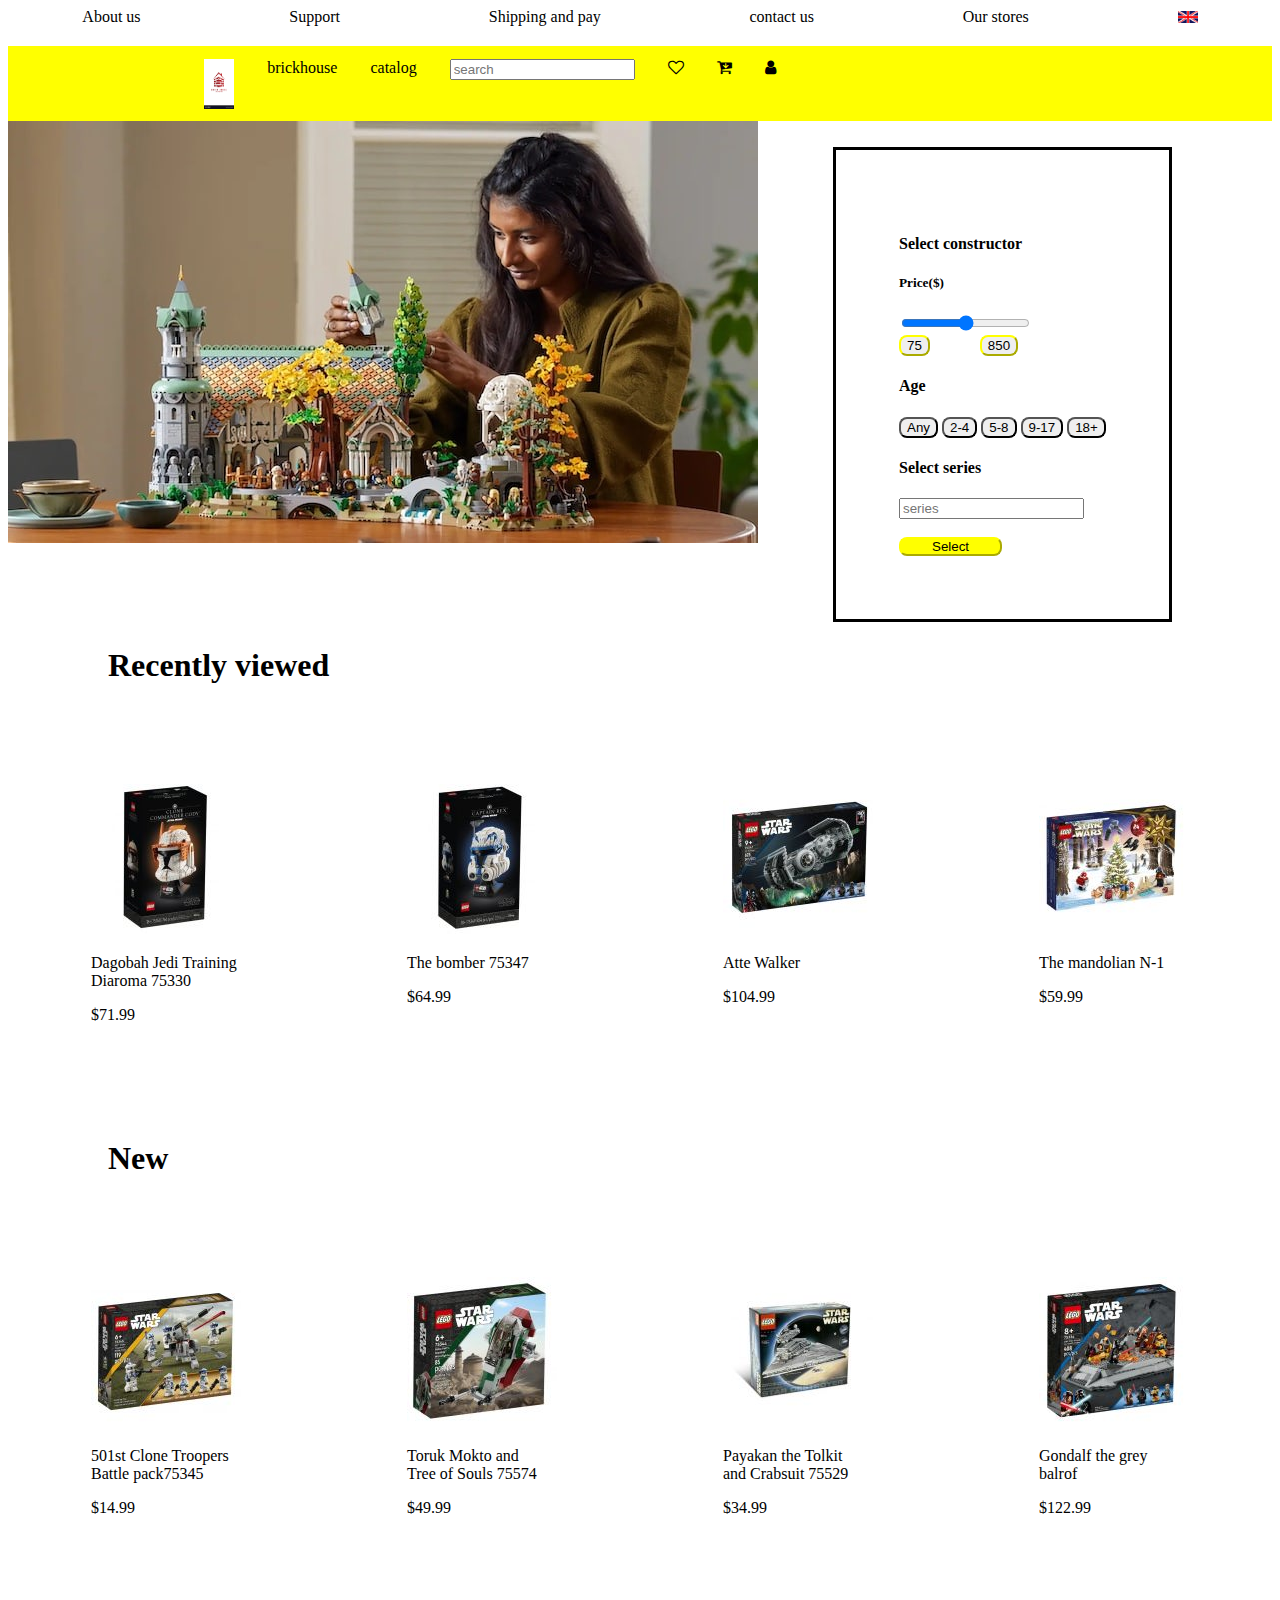
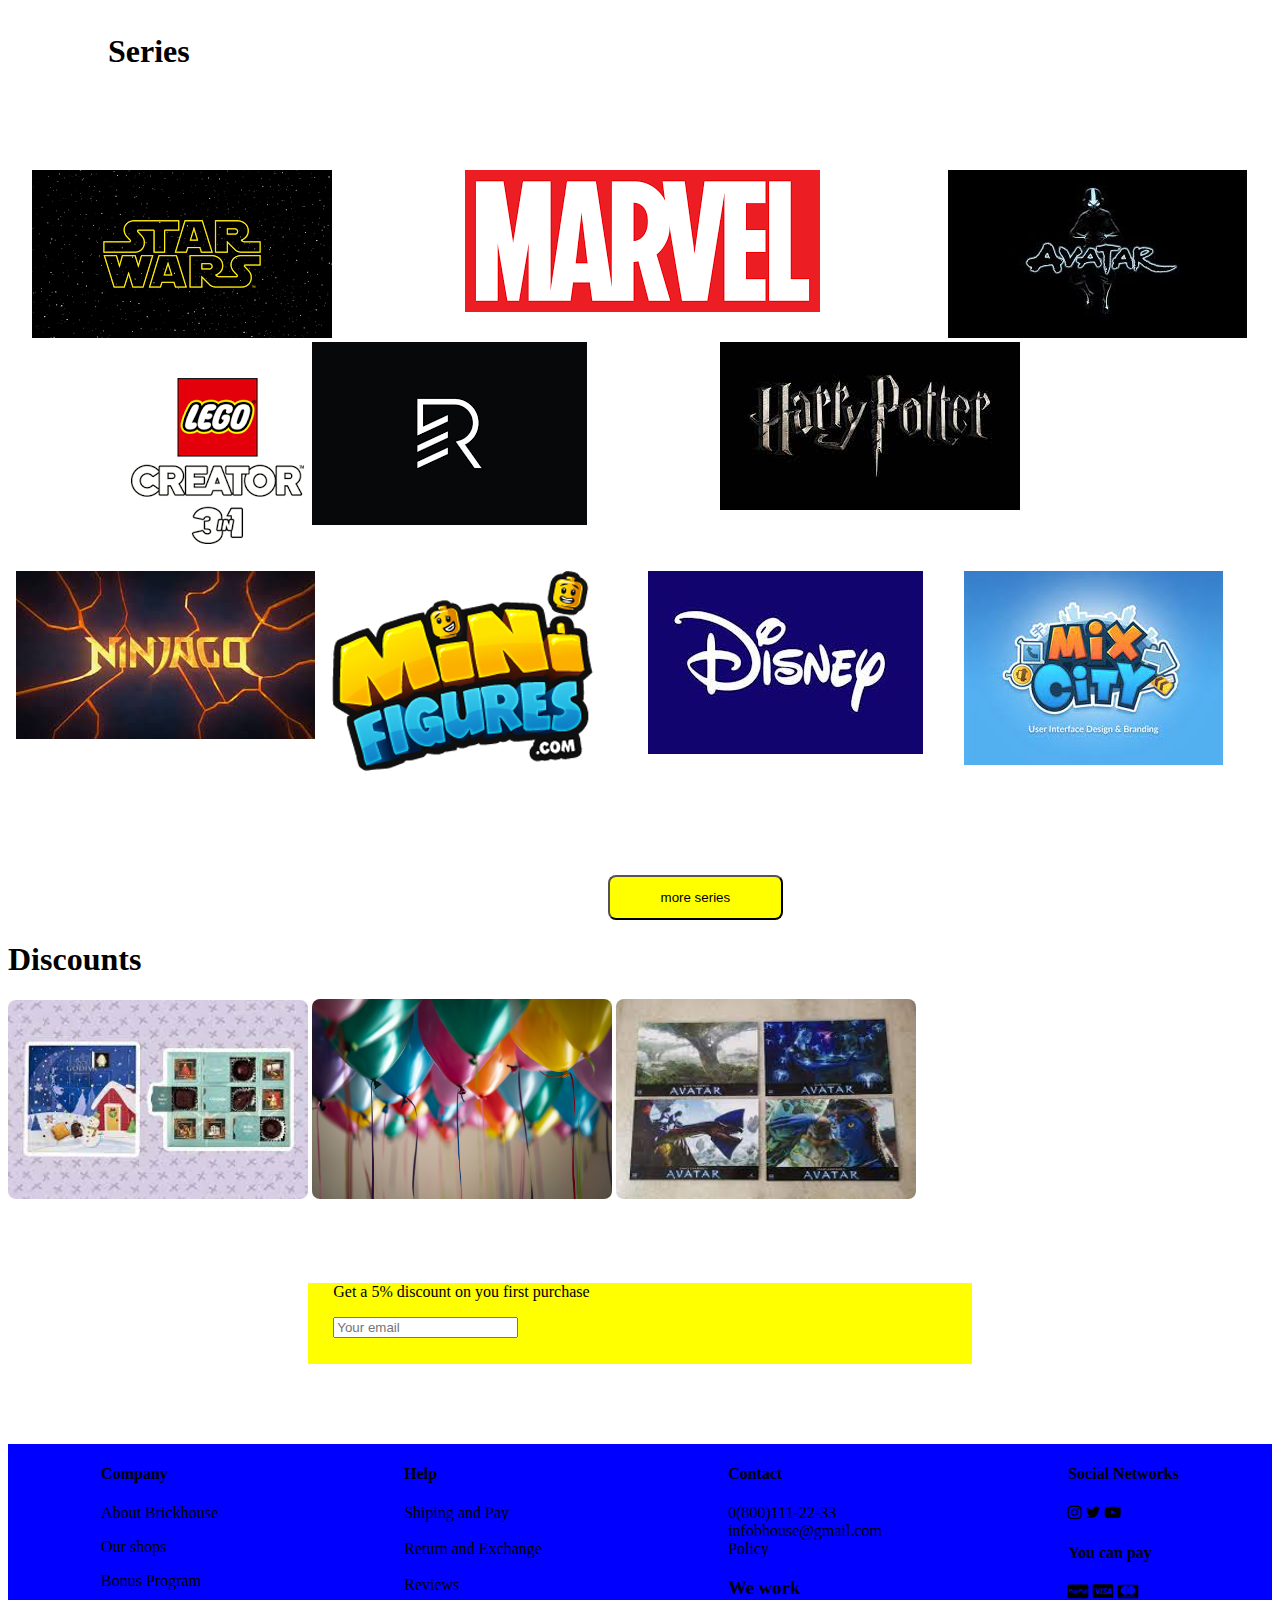
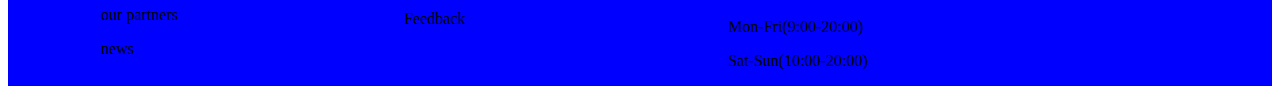
==== index.html @ 67de5d33 "first commit" ====
<!DOCTYPE html>
<html lang="en">
<head>
    <meta charset="UTF-8">
    <meta http-equiv="X-UA-Compatible" content="IE=edge">
    <meta name="viewport" content="width=device-width, initial-scale=1.0">
    <title>Document</title>
    <link rel="stylesheet" href="style.css">
    <link rel="stylesheet" href="https://cdnjs.cloudflare.com/ajax/libs/font-awesome/4.7.0/css/font-awesome.min.css">
</head>
<body>
   
   
<div class="top">
    <a>About us</a>
    <a>Support</a>
    <a>Shipping and pay</a>
    <a>contact us</a>
    <a>Our stores</a>
    <img id = "im1"src="images/uk.png" alt="">
</div>
<div class="sec">
   
   <img id="no" src="images/brick.png" alt="">
    <a>brickhouse</a>
    <a><label>catalog</label></a>
   <a><input type = "search" placeholder ="search"></a>
    <a id="l1"><i class="fa fa-heart-o" aria-hidden="true"></i></a>
    <a id="l2"><i class="fa fa-cart-arrow-down" aria-hidden="true"></i></a>
    <a id ="l3"><i class="fa fa-user" aria-hidden="true"></i></a>

</div>


<div>
    <img src="images/set1.jpg" alt="">
</div>
   
</div>
<div class="right">
<div><h4>Select constructor</h4>
<h5>Price($)</h5>
<input type="range">
<br>
<button id="c">75</button><button id="b">850</button>
<h4>Age</h4>
<button id="e1">Any</button>
<button id="e2">2-4</button>
<button id="e3">5-8</button>
<button id="e4">9-17</button>
<button id="e5">18+</button>
<h4>Select series</h4>
<input type = "search" placeholder="series">
<br>
<br>
<button id="but">Select</button>

</div>
</div>
<h1 id="h11">Recently viewed</h1>

<div class="new4">
<div>
    <img src="images/set2.jpg" alt="">
    <p>Dagobah Jedi Training<br>Diaroma 75330</p>
    <p>$71.99</p>
</div>
<div>
    <img src="images/set3.jpg" alt="">
    <p>The bomber 75347</p>
    <p>$64.99</p>
</div>
<div>
    <img src="images/set4.jpg" alt="">
    <p>Atte Walker</p>
    <p>$104.99</p>
</div>
<div>
    <img src="images/set5.jpg" alt="">
    <p>The mandolian N-1</p>
    <p>$59.99</p>
</div>
</div>
<h1 id="h12">New</h1>
<div class="new5">
<div>
    <img src="images/set6.jpg" alt="">
    <p>501st Clone Troopers<br>Battle pack75345</p>
    <p>$14.99</p>

</div>
<div>
    <img src="images/set7.jpg" alt="">
    <p>Toruk Mokto and<br> Tree of Souls 75574</p>
    <p>$49.99</p>
</div>
    <div>
        <img src="images/set8.jpg" alt="">
        <p>Payakan the Tolkit <br>and Crabsuit 75529</p>
        <p>$34.99</p>
    </div>
    <div>
        <img src="images/set9.jpg" alt="">
        <p>Gondalf the grey <br>balrof</p>
        <p>$122.99</p>
    </div>
</div>

    <h1 id="h13">Series</h1>
    <div class="new6">
    <div class="new1">
    <div class="im1"><img src="images/starwars.png" alt=""></div>
    <div class="im2"><img src="images/marvel.png" alt=""></div>
    <div class="im3"><img src="images/avatar.jpeg" alt=""></div>
</div>
</div>
<div>
   <div class="new2"> <div><img src="images/creator.png" alt=""></div>
   <div class="im5"><img src="images/harrypotter.jpeg" alt=""></div>
    <div class="im4"><img src="images/ideas.png" alt=""></div>
    
</div>
</div>
 <div class="new3">
    <div class="im6"><img src="images/ninago.jpeg" alt=""></div>
    <div class="im7"><img src="images/minifigures.png" alt=""></div>
    <div class="im8"><img src="images/disnep.jpeg" alt=""></div>
    <div class="im9"><img src="images/city.jpeg" alt=""></div>

     
   </div>
   <button id="bu2">more series</button> 
    <div class="on"><h1>Discounts</h1></div>
    <img id="bb1"src="images/advent.jpeg" alt="">
    <img id="bb2"src="images/bd.jpg" alt="">
    <img id="bb3"src="images/avatar2.jpeg" alt="">
    <div class="news"><p>Get a 5% discount on you first purchase</p>
        <input type = "search" placeholder="Your email">
    </div>
    <div class="alr">
    <div>
        <h4>Company</h4>
        <p>About Brickhouse</p>
        <p>Our shops</p>
        <p>Bonus Program</p>
        <p>our partners</p>
        <p>news</p>

     </div >
     <div>
        <h4>Help</h4>
        <p>Shiping and Pay<br><br>Return and Exchange<br><br>Reviews</p>
        <p>Feedback</p>
    </div>

    <div>
        <h4>Contact</h4>
        <p>0(800)111-22-33<br>infobhouse@gmail.com<br>Policy</p>
        <h3>We work</h3>
        <p>Mon-Fri(9:00-20:00)</p>
        <p>Sat-Sun(10:00-20:00)</p>
         </div>

    <div >
        <h4>Social Networks</h4>
        <i class="fa fa-instagram" aria-hidden="true"></i>
        <i class="fa fa-twitter" aria-hidden="true"></i>
        <i class="fa fa-youtube-play" aria-hidden="true"></i>
        <h4>You can pay</h4>
        <i class="fa fa-cc-paypal" aria-hidden="true"></i>
        <i class="fa fa-cc-visa" aria-hidden="true"></i>
        <i class="fa fa-cc-mastercard" aria-hidden="true"></i>

        
    </div>
</div>

   
</body>
</html>
---- style.css ----
@media (min-width: 600px) and (max-width: 768px) {
    body {
      
    }
  }
.top{
    display: flex;
    align-items: center;
    justify-content: space-around;
}
.sec{
    display: flex;
    justify-content: space-evenly;
    background-color: yellow;
    padding:1% 5% ;
    height: 50px;
    margin-top: 20px;
}
#im1{
    width :20px;
}
.new1{
    display: flex;
    justify-content: space-around;
}
.new2{
    display: flex;
    justify-content: space-around;
}
.new3{
    display: flex;
    justify-content: space-around;
}
.new4{
    display: flex;
    justify-content: space-around;
}
.new5{
    display: flex;
    justify-content: space-around;
}
.new6{
    display: flex;
    justify-content: space-around;
}


.right{
    float: right;
    margin-top: -400px;
    margin-right: 100px;
    border-style: solid;
    padding: 5%;
}
#no{
    width: 30px;
    margin-left: -300px;

}

.nol{
    display: flex;
    justify-content: space-around;
}
.alr{
    display: flex;
    justify-content: space-around;
}
.im1{
    width: 250px;
    margin-left:-700px;
}
.im2{
    width: 300px;

}
.im3{
    width: 300px;
    margin-right: -700px;
}
.im4{
    margin-right: -600px;
    width: 300px;}

 .new2{
       
        width: 300px;
        margin-left: -100px;
  }

.im5{
    width: 100px;
    margin-right: -900px;
}
.im6{
    width: 300px;
}
.im7{
    width: 300px;
}
.im8{
    width: 300px;
}
.im9{
    width: 300px;
}
.im10{
    width: 300px;
}
.red{
    display: flex;
    justify-content: space-around;
    
}
.alr{
    background-color: blue;
    margin-top: 60px;
}
#but{
    background-color: yellow;
    border-color: yellow;
    padding: 0% 15%;
    border-radius: 8px;

}
#bu2{
    margin-top: 100px;
    margin-left: 600px;
    background-color: yellow;
    border-radius: 8px;
    padding: 1% 4%;
}
#h11{
    margin-left: 1000px;
    margin-bottom: 100px;
    margin: 100px;
}
#h12{
    margin-left: 1000px;
    margin-bottom: 100px;
    margin: 100px;
}
#h13{
    margin-left: -100px;
    margin-bottom: 100px;
    margin: 100px;
}
.news{
    background-color: yellow;
    margin:80px 300px;
    padding: 0% 0% 2% 2%;
}
.sec a{
    margin-left: -400px;
}
.br{
    margin: 10px;
}
#b{
margin-left: 50px;
border-color: yellow;
border-radius: 8px;
}
#c{
    border-color: yellow;
    border-radius: 8px;
}
#e5{
    border-radius: 8px;
}
#e1{
    border-radius: 8px;
}
#e2{
    border-radius: 8px;
}
#e3{
    border-radius: 8px;
}

#e4{
    border-radius: 8px;
}
#bb1{
    width: 300px;
    border-radius: 8px;

}
#bb2{
    width: 300px;
    border-radius: 8px;
    
}
#bb3{
    width: 300px;
    height: 200px;
    border-radius: 8px;
    
}
#on{
    margin-left: 300px;
}
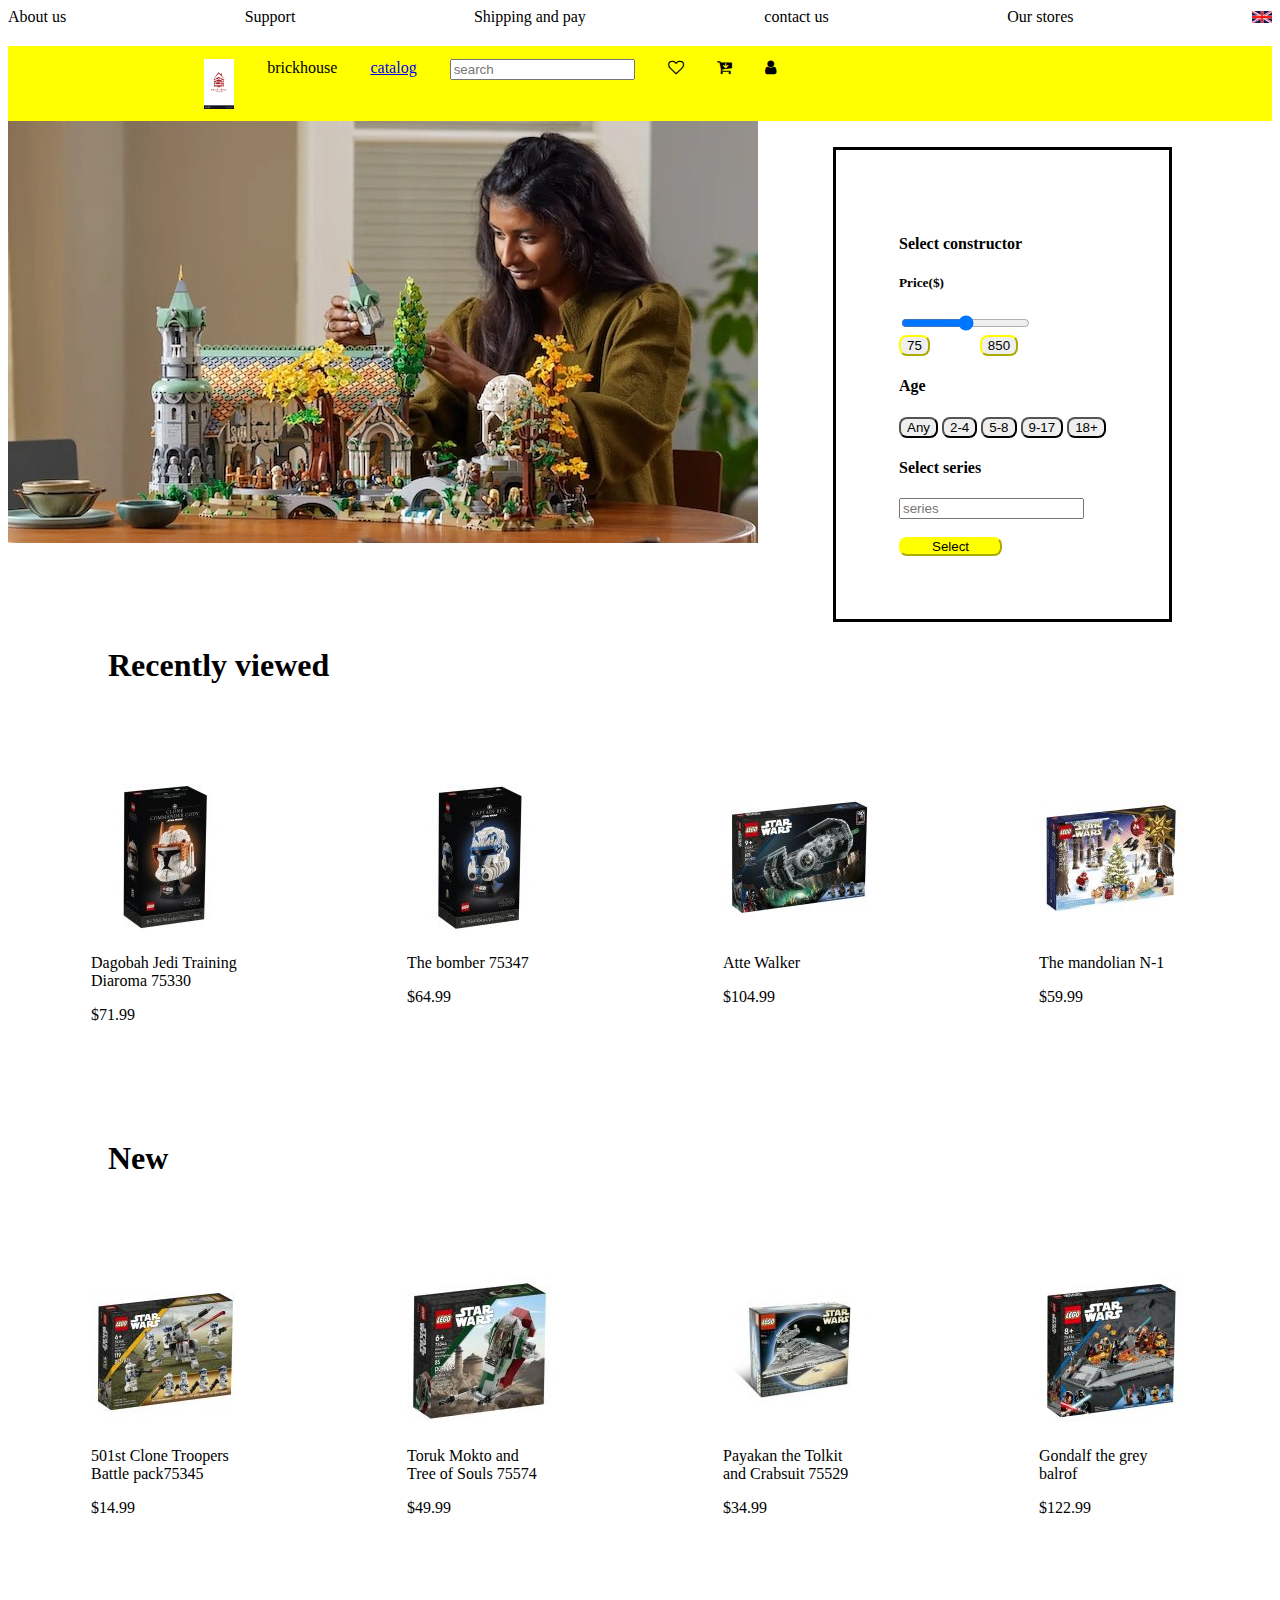
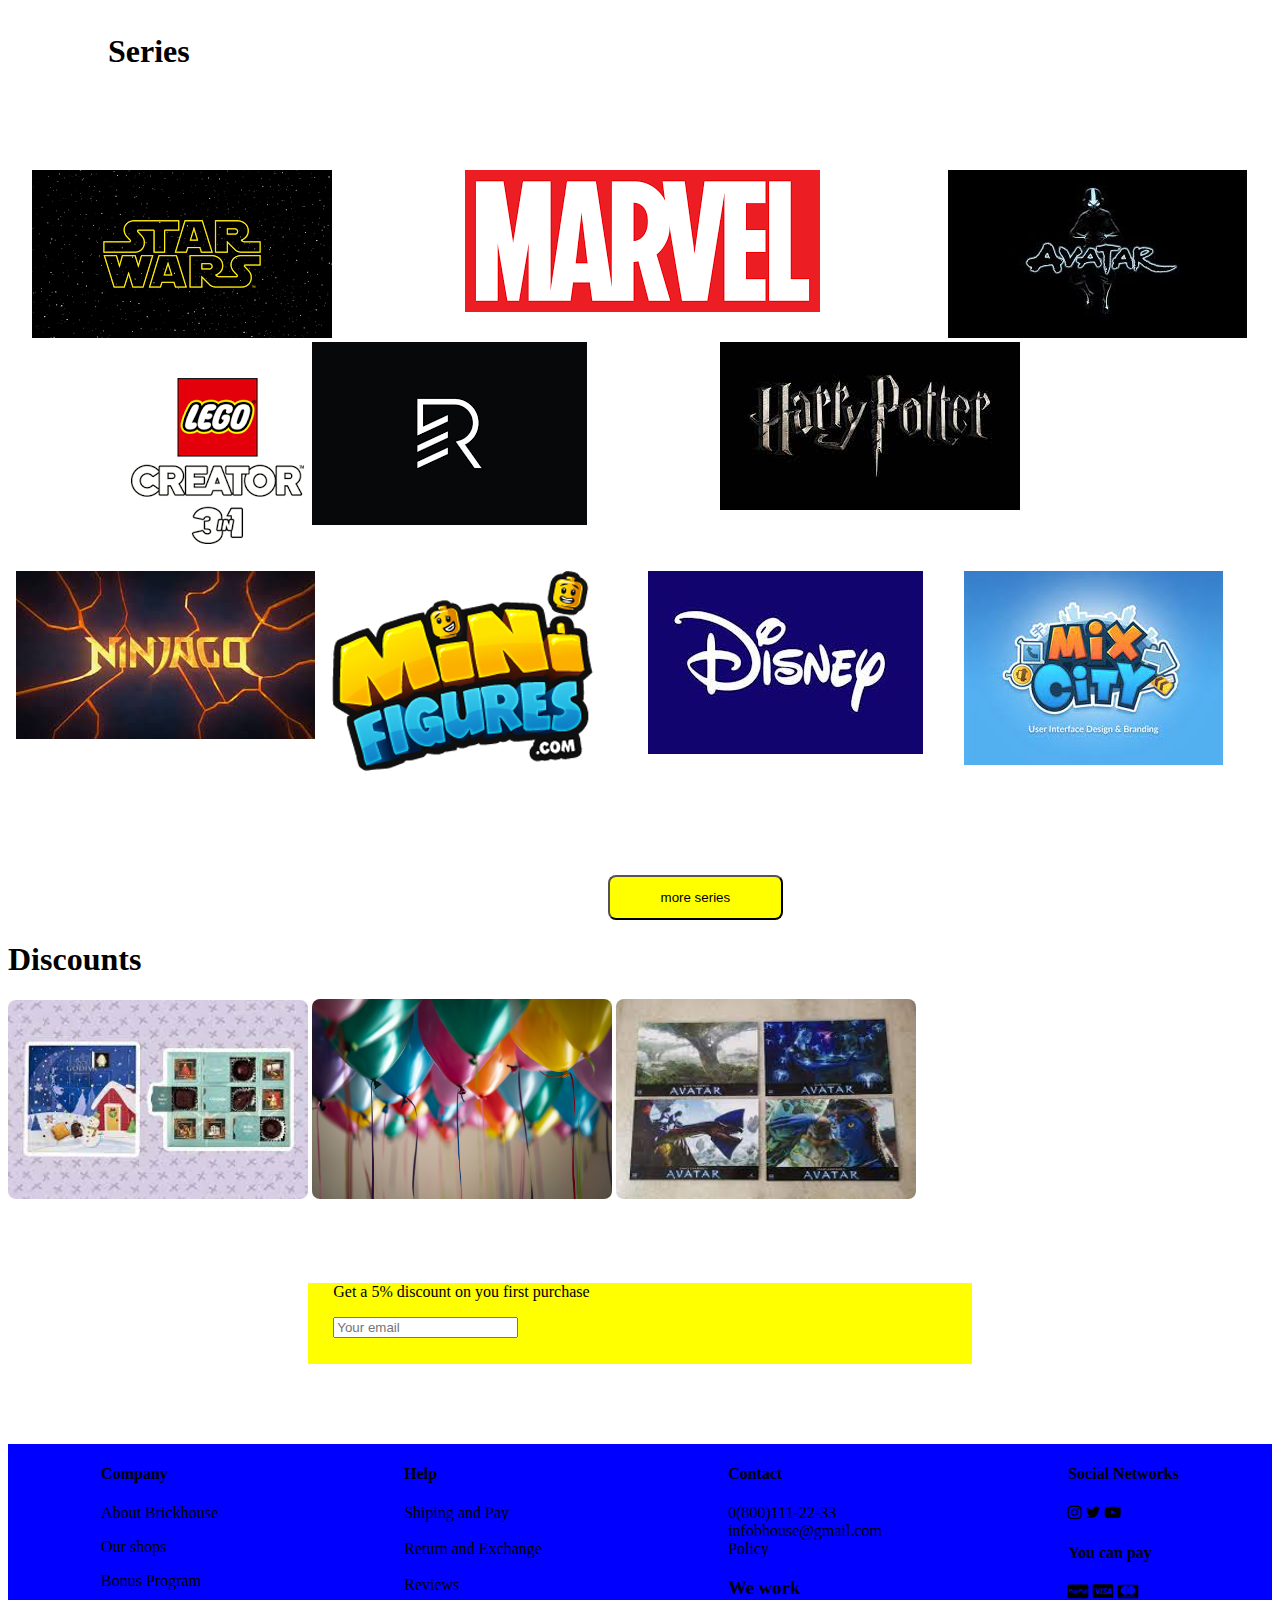
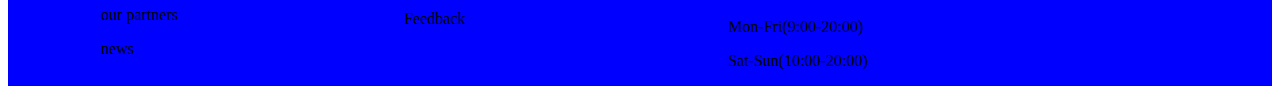
==== commit 0789afaa: "first commit" ====
--- a/index.html
+++ b/index.html
@@ -23,7 +23,7 @@
    
    <img id="no" src="images/brick.png" alt="">
     <a>brickhouse</a>
-    <a><label>catalog</label></a>
+    <a href="catalogue.html">catalog</a>
    <a><input type = "search" placeholder ="search"></a>
     <a id="l1"><i class="fa fa-heart-o" aria-hidden="true"></i></a>
     <a id="l2"><i class="fa fa-cart-arrow-down" aria-hidden="true"></i></a>
--- a/style.css
+++ b/style.css
@@ -6,7 +6,7 @@
 .top{
     display: flex;
     align-items: center;
-    justify-content: space-around;
+    justify-content: space-between;
 }
 .sec{
     display: flex;
